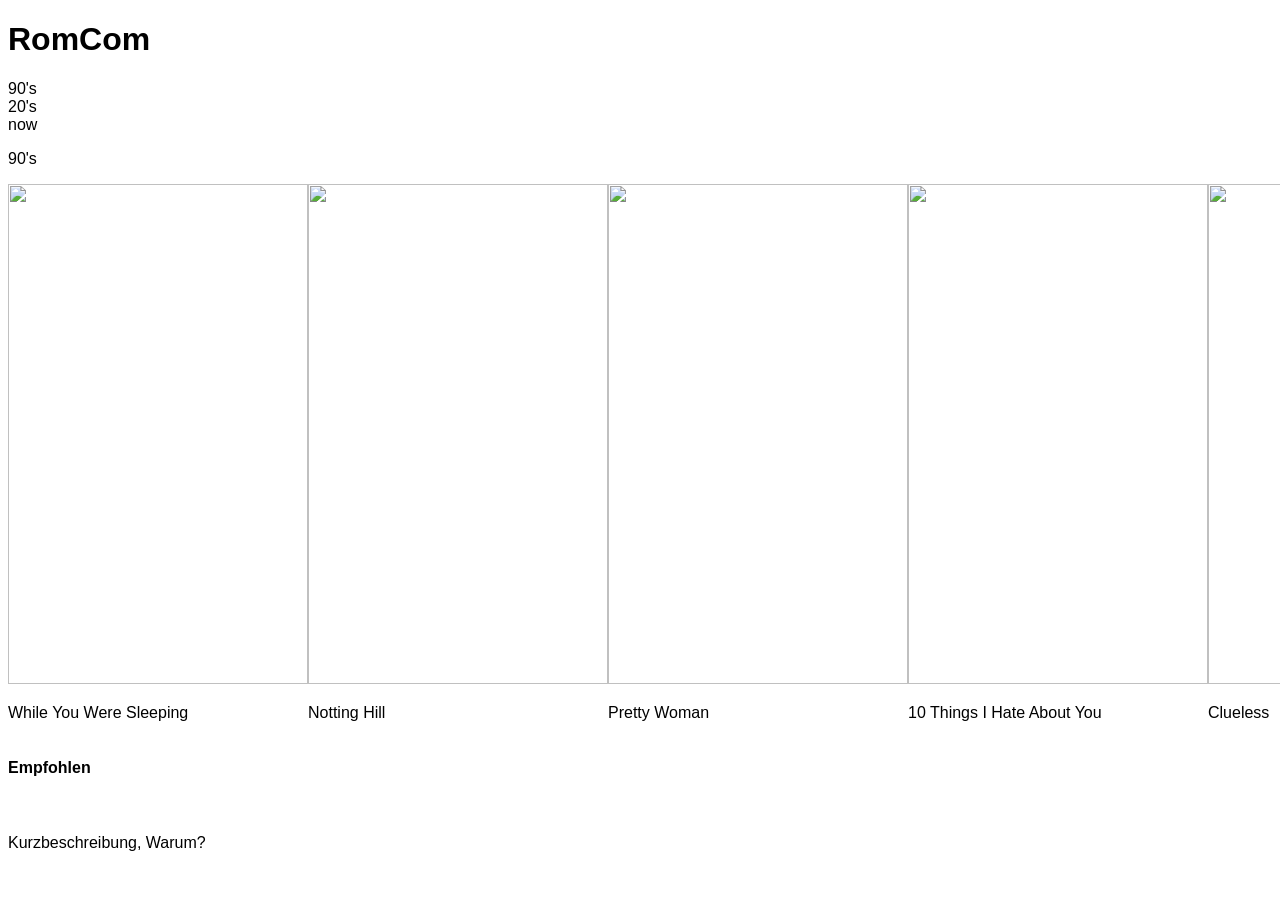
==== movie.html @ 1030800c "Initial commit" ====
<!Doctype html>
<html>
<head>
    <title>RomCom</title>
    <meta charset="UTF-8">
    <link rel="stylesheet" href="movie.css">
</head>
<body>
<header>
    <h1>RomCom</h1>
</header>
<p>

</p>
<main>
    <aside>
        <nav>
            90's<br />
            20's<br />
            now
        </nav>
    </aside>
    <p>90's</p>
    <section class="movie-container">
        <article>
            <img class="movie-cover" src="https://m.media-amazon.com/images/S/pv-target-images/f392901a1a559330718636d77dd921322fc2ea53cbb1da132bac92a5423e73c7.jpg" />
            <br />
            <p>While You Were Sleeping</p>
        </article>
        <article>
            <img class="movie-cover" src="https://upload.wikimedia.org/wikipedia/en/thumb/3/38/NottingHillRobertsGrant.jpg/250px-NottingHillRobertsGrant.jpg" />
            <br />
            <p>Notting Hill</p>
        </article>
        <article>
            <img class="movie-cover" src="https://upload.wikimedia.org/wikipedia/en/b/b6/Pretty_woman_movie.jpg" />
            <br />
            <p>Pretty Woman</p>
        </article>
        <article>
            <img class="movie-cover" src="https://m.media-amazon.com/images/M/MV5BOTQwYmRhNGQtODI2Mi00ZTRlLTk0Y2QtY2NkNjE1MGNhNTgwXkEyXkFqcGc@._V1_FMjpg_UX1000_.jpg" />
            <br />
            <p>10 Things I Hate About You</p>
        </article>
        <article>
            <img class="movie-cover" src="https://m.media-amazon.com/images/I/51VF7PBXZEL._AC_UF894,1000_QL80_.jpg" />
            <br />
            <p>Clueless</p>
        </article>
    </section>
    <section>
        <aside>
            <h4>Empfohlen</h4><br />
            <img src="" /><br />
            Kurzbeschreibung, Warum?
        </aside>
    </section>


</main>
<footer>

</footer>
</body>
</html>
---- movie.css ----
body {
    font-family: Arial, Helvetica, sans-serif;
}

header {

}

.movie-cover {
    width: 300px;
    height: 500px;
}

.movie-container {
    display: flex;
    flex-direction: row;
}
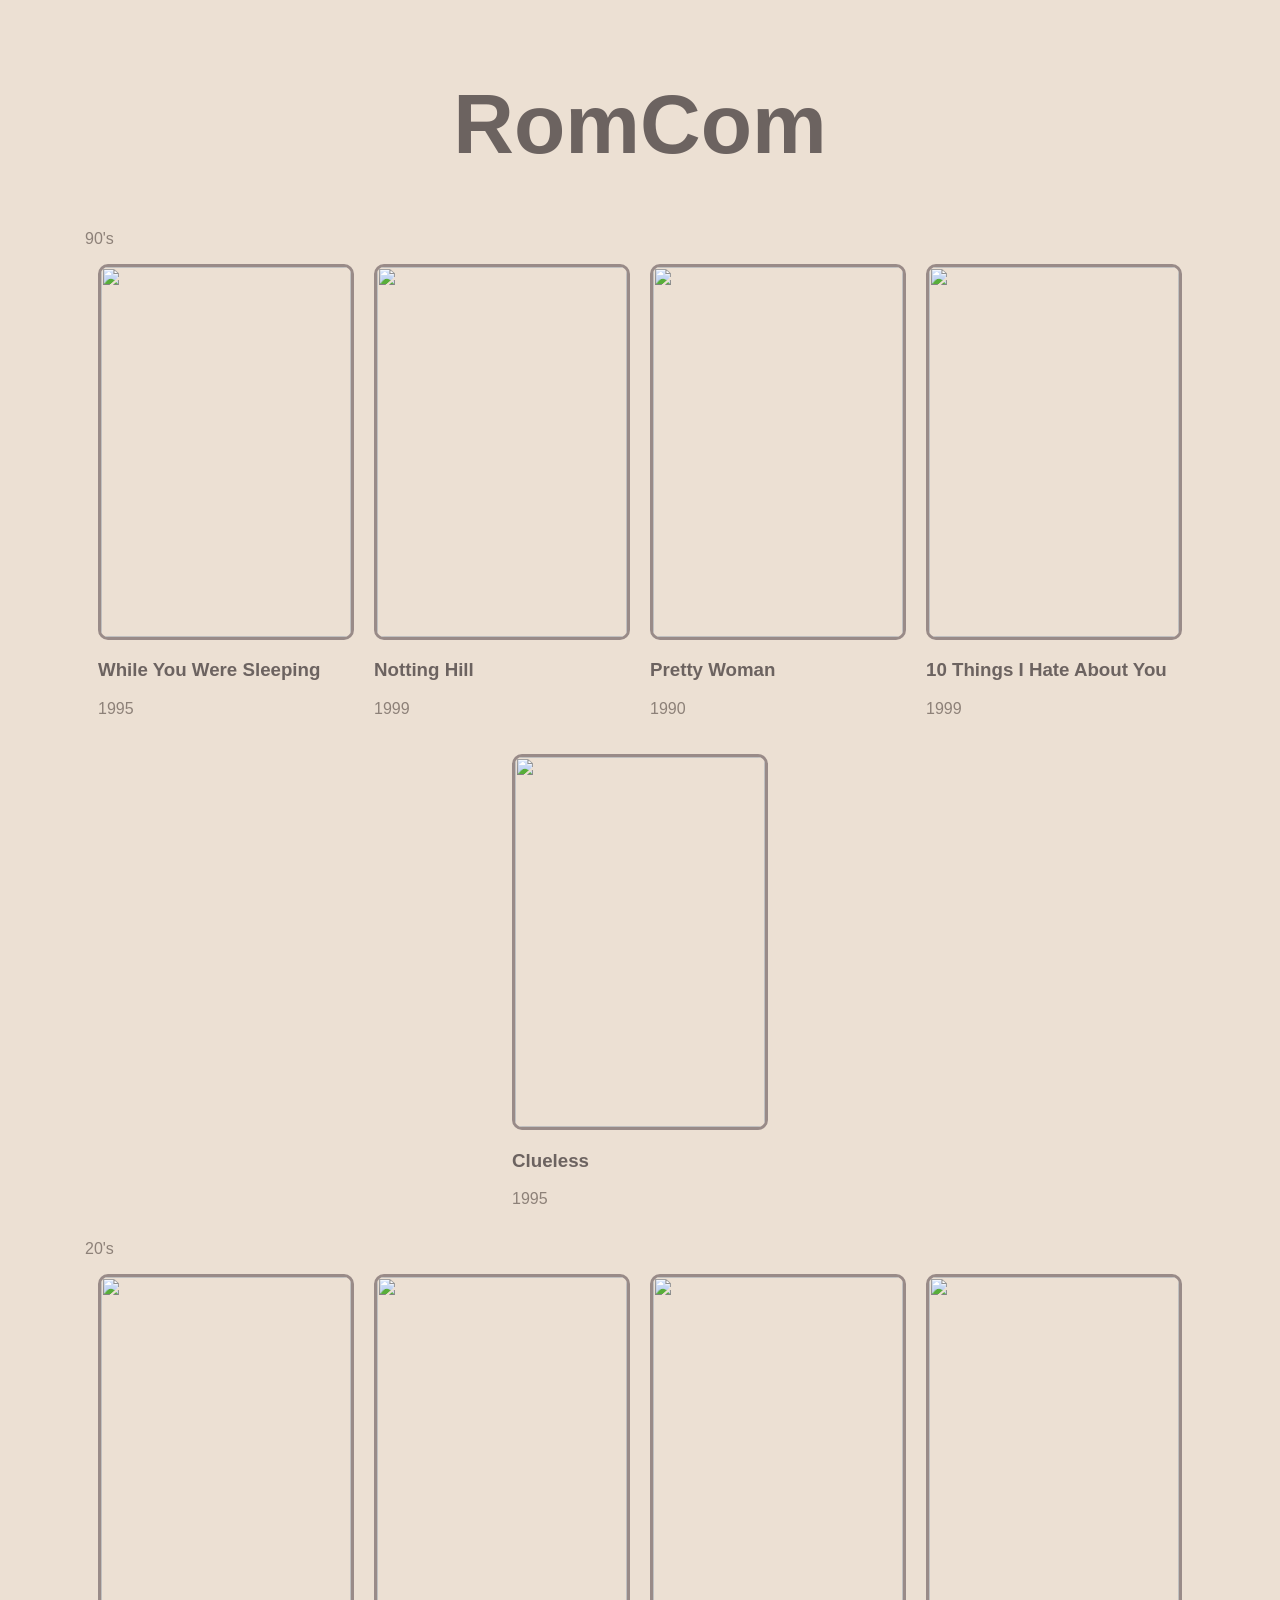
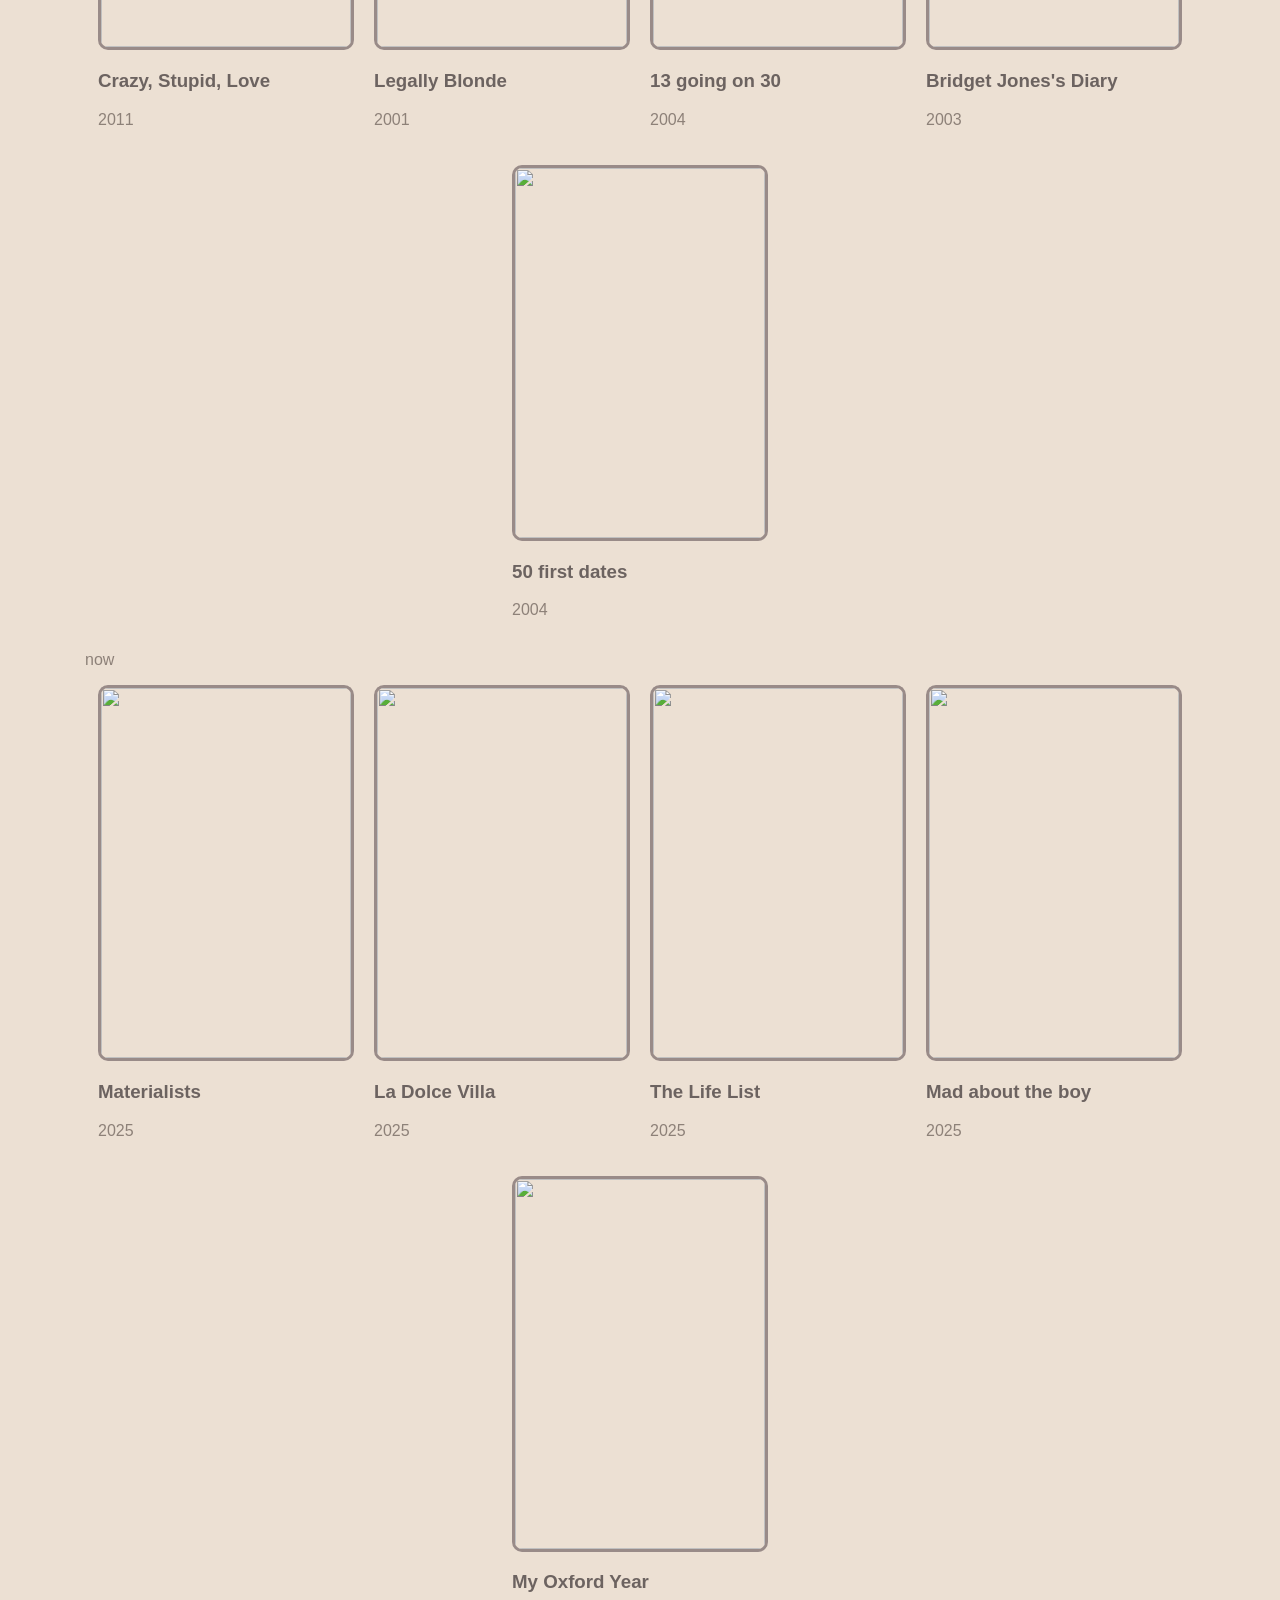
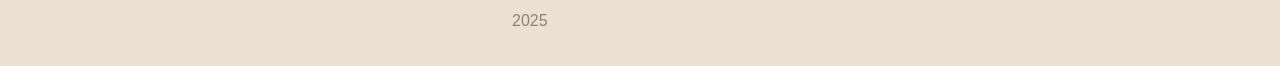
==== commit 9b81cae3: "added hover, link and adjusted css" ====
--- a/movie.html
+++ b/movie.html
@@ -9,57 +9,138 @@
 <header>
     <h1>RomCom</h1>
 </header>
-<p>
-
-</p>
 <main>
-    <aside>
-        <nav>
-            90's<br />
-            20's<br />
-            now
-        </nav>
-    </aside>
-    <p>90's</p>
-    <section class="movie-container">
+    <p class="year-range">90's</p>
+    <section class="movie-flexbox">
         <article>
-            <img class="movie-cover" src="https://m.media-amazon.com/images/S/pv-target-images/f392901a1a559330718636d77dd921322fc2ea53cbb1da132bac92a5423e73c7.jpg" />
-            <br />
-            <p>While You Were Sleeping</p>
+            <a href="https://www.google.com/search?q=While+You+Were+Sleeping+film+stream" target="_blank" class="movie-link">
+                <img class="movie-cover" src="https://m.media-amazon.com/images/S/pv-target-images/f392901a1a559330718636d77dd921322fc2ea53cbb1da132bac92a5423e73c7.jpg" />
+                <br />
+                <h3>While You Were Sleeping</h3>
+                <p>1995</p>
+            </a>
         </article>
         <article>
-            <img class="movie-cover" src="https://upload.wikimedia.org/wikipedia/en/thumb/3/38/NottingHillRobertsGrant.jpg/250px-NottingHillRobertsGrant.jpg" />
-            <br />
-            <p>Notting Hill</p>
+            <a href="https://www.google.com/search?q=Notting+Hill+film+stream" target="_blank" class="movie-link">
+                <img class="movie-cover" src="https://upload.wikimedia.org/wikipedia/en/thumb/3/38/NottingHillRobertsGrant.jpg/250px-NottingHillRobertsGrant.jpg" />
+                <br />
+                <h3>Notting Hill</h3>
+                <p>1999</p>
+            </a>
         </article>
         <article>
-            <img class="movie-cover" src="https://upload.wikimedia.org/wikipedia/en/b/b6/Pretty_woman_movie.jpg" />
-            <br />
-            <p>Pretty Woman</p>
+            <a href="https://www.google.com/search?q=Pretty+Woman+film+stream" target="_blank" class="movie-link">
+                <img class="movie-cover" src="https://upload.wikimedia.org/wikipedia/en/b/b6/Pretty_woman_movie.jpg" />
+                <br />
+                <h3>Pretty Woman</h3>
+                <p>1990</p>
+            </a>
         </article>
         <article>
-            <img class="movie-cover" src="https://m.media-amazon.com/images/M/MV5BOTQwYmRhNGQtODI2Mi00ZTRlLTk0Y2QtY2NkNjE1MGNhNTgwXkEyXkFqcGc@._V1_FMjpg_UX1000_.jpg" />
-            <br />
-            <p>10 Things I Hate About You</p>
+            <a href="https://www.google.com/search?q=10+Things+I+Hate+About+You+film+stream" target="_blank" class="movie-link">
+                <img class="movie-cover" src="https://m.media-amazon.com/images/M/MV5BOTQwYmRhNGQtODI2Mi00ZTRlLTk0Y2QtY2NkNjE1MGNhNTgwXkEyXkFqcGc@._V1_FMjpg_UX1000_.jpg" />
+                <br />
+                <h3>10 Things I Hate About You</h3>
+                <p>1999</p>
+            </a>
         </article>
         <article>
-            <img class="movie-cover" src="https://m.media-amazon.com/images/I/51VF7PBXZEL._AC_UF894,1000_QL80_.jpg" />
-            <br />
-            <p>Clueless</p>
+            <a href="https://www.google.com/search?q=Clueless+film+stream" target="_blank" class="movie-link">
+                <img class="movie-cover" src="https://m.media-amazon.com/images/I/51VF7PBXZEL._AC_UF894,1000_QL80_.jpg" />
+                <br />
+                <h3>Clueless</h3>
+                <p>1995</p>
+            </a>
         </article>
     </section>
-    <section>
-        <aside>
-            <h4>Empfohlen</h4><br />
-            <img src="" /><br />
-            Kurzbeschreibung, Warum?
-        </aside>
+
+    <p class="year-range">20's</p>
+    <section class="movie-flexbox">
+        <article>
+            <a href="https://www.google.com/search?q=Crazy+Stupid+Love+film+stream" target="_blank" class="movie-link">
+                <img class="movie-cover" src="https://m.media-amazon.com/images/M/MV5BMTg2MjkwMTM0NF5BMl5BanBnXkFtZTcwMzc4NDg2NQ@@._V1_.jpg" />
+                <br />
+                <h3>Crazy, Stupid, Love</h3>
+                <p>2011</p>
+            </a>
+        </article>
+        <article>
+            <a href="https://www.google.com/search?q=Legally+Blonde+film+stream" target="_blank" class="movie-link">
+                <img class="movie-cover" src="https://m.media-amazon.com/images/M/MV5BM2FlZGI0NmMtNDU3YS00NzllLWI2YjYtZjRkYTI1ZGFiNmQ3XkEyXkFqcGc@._V1_FMjpg_UX1000_.jpg" />
+                <br />
+                <h3>Legally Blonde</h3>
+                <p>2001</p>
+            </a>
+        </article>
+        <article>
+            <a href="https://www.google.com/search?q=13+going+on+30+film+stream" target="_blank" class="movie-link">
+                <img class="movie-cover" src="https://resizing.flixster.com/-XZAfHZM39UwaGJIFWKAE8fS0ak=/v3/t/assets/p34314_p_v8_al.jpg" />
+                <br />
+                <h3>13 going on 30</h3>
+                <p>2004</p>
+            </a>
+        </article>
+        <article>
+            <a href="https://www.google.com/search?q=Bridget+Jones+Diary+film+stream" target="_blank" class="movie-link">
+                <img class="movie-cover" src="https://m.media-amazon.com/images/M/MV5BNTM1MTFiNDEtMGYzZC00MjM5LWEwMWMtN2VhNjg1MTEzOTg3XkEyXkFqcGc@._V1_FMjpg_UX1000_.jpg" />
+                <br />
+                <h3>Bridget Jones's Diary</h3>
+                <p>2003</p>
+            </a>
+        </article>
+        <article>
+            <a href="https://www.google.com/search?q=50+first+dates+film+stream" target="_blank" class="movie-link">
+                <img class="movie-cover" src="https://m.media-amazon.com/images/M/MV5BMjAwMzc4MDgxNF5BMl5BanBnXkFtZTYwNjUwMzE3._V1_FMjpg_UX1000_.jpg" />
+                <br />
+                <h3>50 first dates</h3>
+                <p>2004</p>
+            </a>
+        </article>
     </section>
 
-
+    <p class="year-range">now</p>
+    <section class="movie-flexbox">
+        <article>
+            <a href="https://www.google.com/search?q=Materialists+film+2025+stream" target="_blank" class="movie-link">
+                <img class="movie-cover" src="https://m.media-amazon.com/images/M/MV5BNmQxMTI1YmEtOGY3Yi00NzVlLWEzMjAtYTI1NWZkNDFiMDg1XkEyXkFqcGc@._V1_.jpg" />
+                <br />
+                <h3>Materialists</h3>
+                <p>2025</p>
+            </a>
+        </article>
+        <article>
+            <a href="https://www.google.com/search?q=La+Dolce+Villa+film+2025+stream" target="_blank" class="movie-link">
+                <img class="movie-cover" src="https://images.justwatch.com/poster/325899713/s718/la-dolce-villa.jpg" />
+                <br />
+                <h3>La Dolce Villa</h3>
+                <p>2025</p>
+            </a>
+        </article>
+        <article>
+            <a href="https://www.google.com/search?q=The+Life+List+film+2025+stream" target="_blank" class="movie-link">
+                <img class="movie-cover" src="https://occ-0-130-299.1.nflxso.net/dnm/api/v6/mAcAr9TxZIVbINe88xb3Teg5_OA/AAAABXzLk2xlLgMxiKVk_oVP0zQfD4ZMegaxbVwugrZl-dWaUKR7fGH8RwA6vE3ci8p6JQlq2iI-NktRRfK1Mo13U9BDcWFLAvMiQGyl.jpg?r=750" />
+                <br />
+                <h3>The Life List</h3>
+                <p>2025</p>
+            </a>
+        </article>
+        <article>
+            <a href="https://www.google.com/search?q=Mad+about+the+boy+film+2025+stream" target="_blank" class="movie-link">
+                <img class="movie-cover" src="https://resizing.flixster.com/2eMDzy22zO3VTzdKSoaxYyxMQ-A=/ems.cHJkLWVtcy1hc3NldHMvbW92aWVzL2ExYjNmYzhhLTY2MWEtNGQyOS1hMGFiLWVkYzY1ZTA4MWViMy5qcGc=" />
+                <br />
+                <h3>Mad about the boy</h3>
+                <p>2025</p>
+            </a>
+        </article>
+        <article>
+            <a href="https://www.google.com/search?q=My+Oxford+Year+film+2025+stream" target="_blank" class="movie-link">
+                <img class="movie-cover" src="https://m.media-amazon.com/images/M/MV5BMWU0YTc0OWYtOWJjNy00ZDYzLWFlMTItMGZkNzM4YjQ5OWQzXkEyXkFqcGc@._V1_FMjpg_UX1000_.jpg" />
+                <br />
+                <h3>My Oxford Year</h3>
+                <p>2025</p>
+            </a>
+        </article>
+    </section>
 </main>
-<footer>
-
-</footer>
 </body>
 </html>
--- a/movie.css
+++ b/movie.css
@@ -1,17 +1,50 @@
 body {
     font-family: Arial, Helvetica, sans-serif;
+    margin: 0;
+    padding: 20px;
+    background: rgb(236, 224, 211);
 }
 
 header {
+    text-align: center;
+    color: rgba(92, 83, 82, 0.89);
+    font-size: 42px;
 
 }
 
-.movie-cover {
-    width: 300px;
-    height: 500px;
+p{
+    color: rgba(129, 117, 109, 0.89);
 }
 
-.movie-container {
+h3{
+    color: rgba(92, 83, 82, 0.89);
+}
+
+a:link {
+    color: transparent;
+}
+
+.year-range{
+    padding-left: 65px;
+}
+
+.movie-cover {
+    width: 250px;
+    height: 370px;
+    border-radius: 10px;
+    border: 3px solid rgba(143, 128, 127, 0.89);
+    transition: width 1s, height 1s
+}
+
+.movie-cover:hover {
+    width: 290px;
+    height: 410px;
+}
+
+.movie-flexbox {
     display: flex;
     flex-direction: row;
+    gap: 20px;
+    flex-wrap: wrap;
+    justify-content: center;
 }
